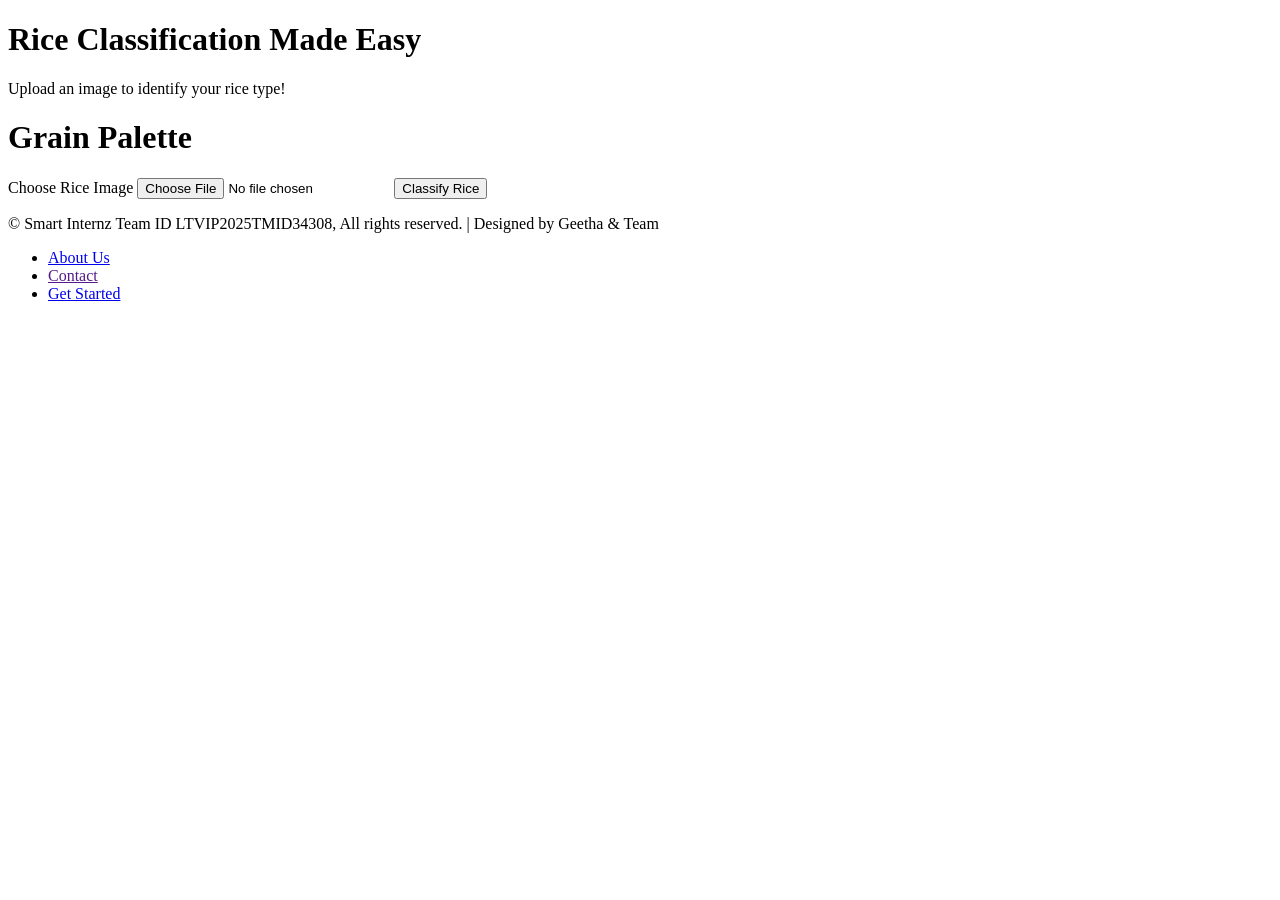
==== index.html @ 06a7347f "Add files via upload" ====
<!DOCTYPE html>
<html>
<head>
    <title>Rice Classifier</title>
    <link rel="stylesheet" href="/static/styles.css">
    <meta name="viewport" content="width=device-width, initial-scale=1.0">
</head>
<body>
    <header class="banner">
        <div class="banner-content">
            <h1>Rice Classification Made Easy</h1>
            <p>Upload an image to identify your rice type!</p>
            </div>
    </header>

    <main class="container">
        <h1>Grain Palette</h1>
        <form method="POST" action="/predict" enctype="multipart/form-data">
            <label for="image-upload" class="file-upload-label">
                Choose Rice Image
                <input type="file" id="image-upload" name="image" accept="image/*" capture="environment" required>
            </label>
            <button type="submit">Classify Rice</button>
        </form>
        <div id="loading-spinner" style="display: none; text-align: center; margin: 20px 0;">
      <div class="spinner"></div>
      <p id="loading-text">Analyzing image... (Free servers may take ~45s to wake up)</p>
    </div>

    <!-- Results Section (hidden by default) -->
    <div id="result-container" style="display: none;">
      <h3>Results:</h3>
      <p><strong>Type:</strong> <span id="result-label"></span></p>
      <p><strong>Confidence:</strong> <span id="result-confidence"></span></p>
      <p><strong>Suggestion:</strong> <span id="result-suggestion"></span></p>
    </div>

    </main>

    <footer class="site-footer">
        <div class="footer-content">
            <p>&copy; Smart Internz Team ID LTVIP2025TMID34308, All rights reserved. | Designed by Geetha & Team</p>
            <ul class="footer-links">
                <li><a href="aboutus.txt">About Us</a></li>
                <li><a href="">Contact</a></li>
                <li><a href="getstarted.txt">Get Started</a></li>
            </ul>
        </div>
    </footer>
    <script src="script.js"></script>
</body>
</html>
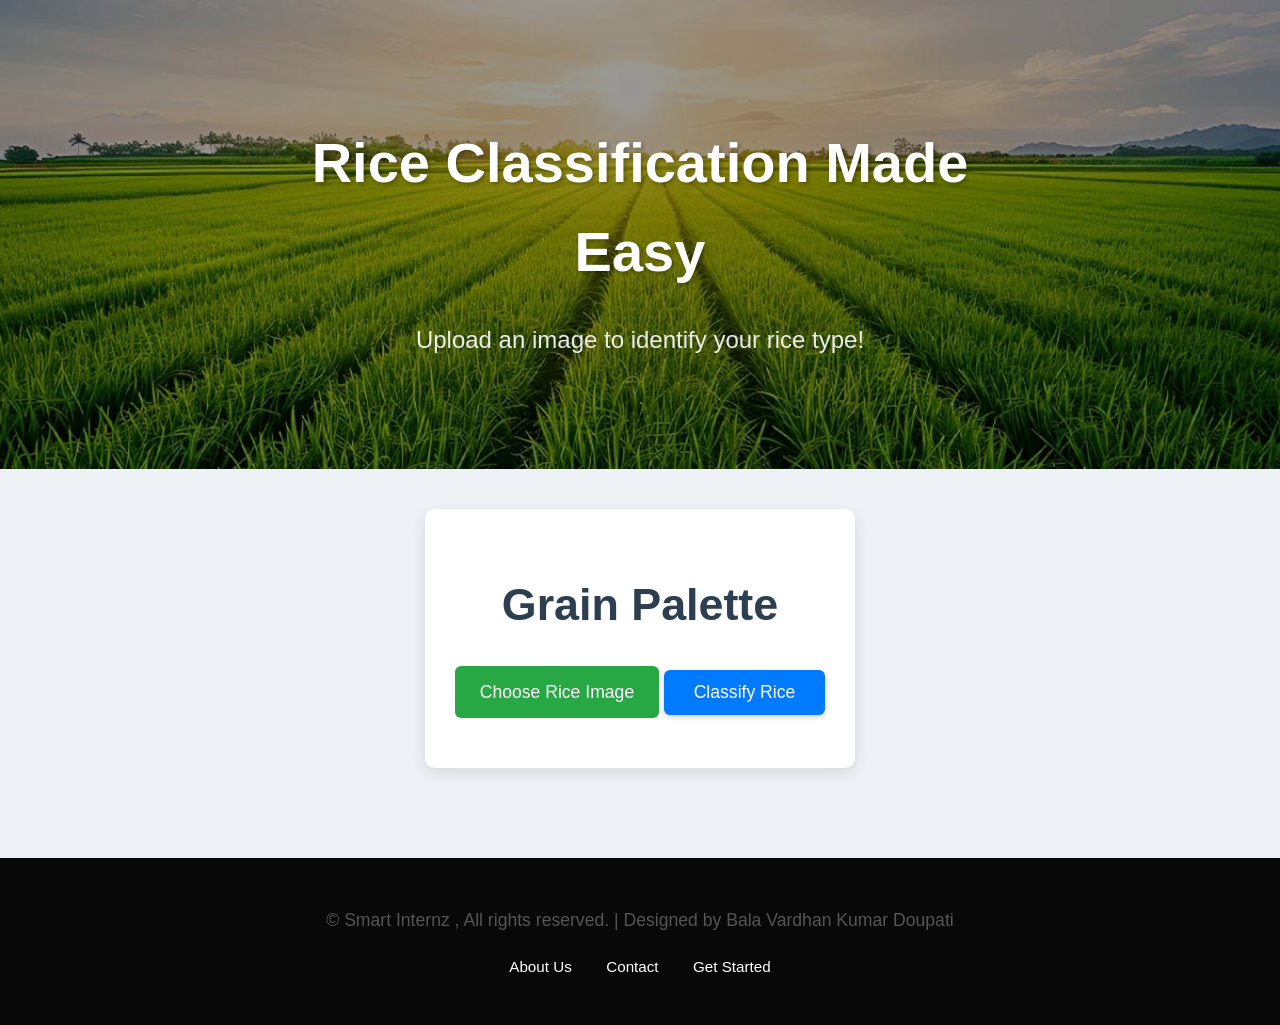
==== commit 52cc4487: "Update index.html" ====
--- a/index.html
+++ b/index.html
@@ -2,7 +2,7 @@
 <html>
 <head>
     <title>Rice Classifier</title>
-    <link rel="stylesheet" href="/static/styles.css">
+    <link rel="stylesheet" href="styles.css">
     <meta name="viewport" content="width=device-width, initial-scale=1.0">
 </head>
 <body>
@@ -39,7 +39,7 @@
 
     <footer class="site-footer">
         <div class="footer-content">
-            <p>&copy; Smart Internz Team ID LTVIP2025TMID34308, All rights reserved. | Designed by Geetha & Team</p>
+            <p>&copy; Smart Internz , All rights reserved. | Designed by Bala Vardhan Kumar Doupati</p>
             <ul class="footer-links">
                 <li><a href="aboutus.txt">About Us</a></li>
                 <li><a href="">Contact</a></li>
@@ -49,4 +49,4 @@
     </footer>
     <script src="script.js"></script>
 </body>
-</html>+</html>
--- a/styles.css
+++ b/styles.css
@@ -0,0 +1,277 @@
+/* General Body & Reset */
+body {
+    font-family: 'Segoe UI', Tahoma, Geneva, Verdana, sans-serif;
+    margin: 0;
+    padding: 0;
+    background-color: #eef1f6; /* Light, calming background */
+    color: #333;
+    line-height: 1.6;
+    display: flex; /* Flexbox for full page layout */
+    flex-direction: column; /* Stack header, main, footer vertically */
+    min-height: 100vh; /* Ensure footer sticks to bottom */
+}
+
+/* Container for Main Content */
+.container {
+    max-width: 900px;
+    margin: 40px auto; /* More vertical space */
+    padding: 30px;
+    background-color: #ffffff;
+    border-radius: 10px; /* Rounded corners */
+    box-shadow: 0 5px 15px rgba(0, 0, 0, 0.1); /* Softer, deeper shadow */
+    text-align: center; /* Center content within container */
+    flex-grow: 1; /* Allow main content to grow and push footer down */
+}
+
+/* Headings */
+h1 {
+    color: #2c3e50; /* Darker, professional blue */
+    font-size: 2.8em; /* Larger main heading */
+    margin-bottom: 25px;
+    text-shadow: 1px 1px 2px rgba(0,0,0,0.05); /* Subtle text shadow */
+}
+
+h2 {
+    color: #34495e; /* Slightly lighter blue */
+    font-size: 2em;
+    margin-top: 25px;
+    margin-bottom: 10px;
+}
+
+h3 {
+    color: #515e6a; /* Even lighter blue */
+    font-size: 1.5em;
+    margin-bottom: 15px;
+}
+
+p {
+    font-size: 1.1em;
+    color: #555;
+    margin-bottom: 20px;
+}
+
+/* Banner Section */
+.banner {
+    background-image: url(banner.jpg); /* Placeholder: REPLACE THIS URL with your actual banner image path */
+    background-size: cover;
+    background-position: center;
+    color: #fff;
+    text-align: center;
+    padding: 80px 20px; /* More vertical padding */
+    position: relative; /* Needed for overlay */
+    overflow: hidden; /* Hide overflow from any overlay effects */
+}
+
+.banner::before {
+    content: '';
+    position: absolute;
+    top: 0;
+    left: 0;
+    width: 100%;
+    height: 100%;
+    background-color: rgba(0, 0, 0, 0.4); /* Darker overlay for better text contrast */
+    z-index: 0; /* Behind content */
+}
+
+.banner-content {
+    position: relative;
+    z-index: 1; /* Ensure text is above overlay */
+    max-width: 800px;
+    margin: 0 auto;
+}
+
+.banner h1 {
+    font-size: 3.5em; /* Larger banner title */
+    margin-bottom: 15px;
+    color: #ffffff; /* Ensure white text on banner */
+    text-shadow: 2px 2px 4px rgba(0,0,0,0.3); /* Stronger text shadow for visibility */
+}
+
+.banner p {
+    font-size: 1.5em; /* Larger banner subtitle */
+    opacity: 0.9;
+    color: #ffffff; /* Ensure white text on banner */
+    margin-bottom: 30px;
+}
+
+/* Form Elements (Index Page) */
+.file-upload-label {
+    display: inline-block;
+    background-color: #28a745; /* Green for "Choose File" */
+    color: #fff;
+    padding: 12px 25px;
+    border-radius: 6px;
+    cursor: pointer;
+    font-size: 1.1em;
+    transition: background-color 0.3s ease, transform 0.2s ease;
+    margin-bottom: 20px; /* Space before button */
+}
+
+.file-upload-label:hover {
+    background-color: #218838;
+    transform: translateY(-2px);
+}
+
+#image-upload {
+    display: none; /* Hide the default file input */
+}
+
+button[type="submit"] {
+    background-color: #007bff; /* Blue for "Classify" */
+    color: white;
+    padding: 12px 30px;
+    border: none;
+    border-radius: 6px;
+    cursor: pointer;
+    font-size: 1.1em;
+    transition: background-color 0.3s ease, transform 0.2s ease;
+    box-shadow: 0 2px 5px rgba(0, 0, 0, 0.2);
+}
+
+button[type="submit"]:hover {
+    background-color: #0056b3;
+    transform: translateY(-2px);
+}
+
+/* Image Display (Result Page) */
+.result-image {
+    max-width: 100%; /* Ensure image scales down */
+    height: auto; /* Maintain aspect ratio */
+    max-height: 300px; /* Limit height for large images */
+    border: 5px solid #ddd; /* Light border */
+    border-radius: 8px;
+    box-shadow: 0 4px 10px rgba(0, 0, 0, 0.15); /* Nicer shadow */
+    margin-top: 20px;
+    margin-bottom: 20px;
+}
+
+/* Try Another Button (Result Page) */
+.back-button {
+    display: inline-block;
+    background-color: #6c757d; /* Gray for "Try Another" */
+    color: #fff;
+    padding: 10px 20px;
+    text-decoration: none;
+    border-radius: 5px;
+    font-weight: bold;
+    transition: background-color 0.3s ease, transform 0.2s ease;
+    margin-top: 25px; /* Space from content above */
+}
+
+.back-button:hover {
+    background-color: #5a6268;
+    transform: translateY(-2px);
+}
+
+
+/* Footer Styles */
+.site-footer {
+    background-color: #080808; /* Dark blue matching headings */
+    color: #ffffff; /* Light gray text */
+    padding: 30px 20px;
+    text-align: center;
+    margin-top: 50px; /* Space between main content and footer */
+}
+
+.footer-content {
+    max-width: 1200px;
+    margin: 0 auto;
+}
+
+.footer-links {
+    list-style: none;
+    padding: 0;
+    margin-top: 15px;
+}
+
+.footer-links li {
+    display: inline-block; /* Use inline-block for spacing */
+    margin: 0 15px;
+}
+
+.footer-links a {
+    color: #ffffff;
+    text-decoration: none;
+    font-size: 0.95em;
+    transition: color 0.3s ease;
+}
+
+.footer-links a:hover {
+    color: #3498db; /* Highlight on hover */
+}
+
+/* Responsive Adjustments */
+@media (max-width: 768px) {
+    .container {
+        margin: 20px auto;
+        padding: 20px;
+    }
+
+    h1 {
+        font-size: 2.2em;
+    }
+
+    .banner {
+        padding: 60px 15px;
+    }
+
+    .banner h1 {
+        font-size: 2.5em;
+    }
+
+    .banner p {
+        font-size: 1.2em;
+    }
+
+    .footer-links li {
+        display: block; /* Stack links vertically on small screens */
+        margin: 8px 0;
+    }
+
+    .file-upload-label,
+    button[type="submit"] {
+        width: 100%; /* Full width buttons on small screens */
+        margin-left: 0;
+        margin-right: 0;
+    }
+}
+
+@media (max-width: 480px) {
+    h1 {
+        font-size: 1.8em;
+    }
+
+    h2 {
+        font-size: 1.5em;
+    }
+
+    .banner h1 {
+        font-size: 2em;
+    }
+
+    .banner p {
+        font-size: 1em;
+    }
+
+    .container {
+        padding: 15px;
+    }
+}
+
+/* ... All your existing CSS rules ... */
+
+/* ================= PASTE AT THE VERY BOTTOM ================= */
+.spinner {
+  width: 40px;
+  height: 40px;
+  margin: 0 auto 10px;
+  border: 4px solid #f3f3f3;
+  border-top: 4px solid #2ecc71; /* Green accent */
+  border-radius: 50%;
+  animation: spin 1s linear infinite;
+}
+
+@keyframes spin {
+  0% { transform: rotate(0deg); }
+  100% { transform: rotate(360deg); }
+}
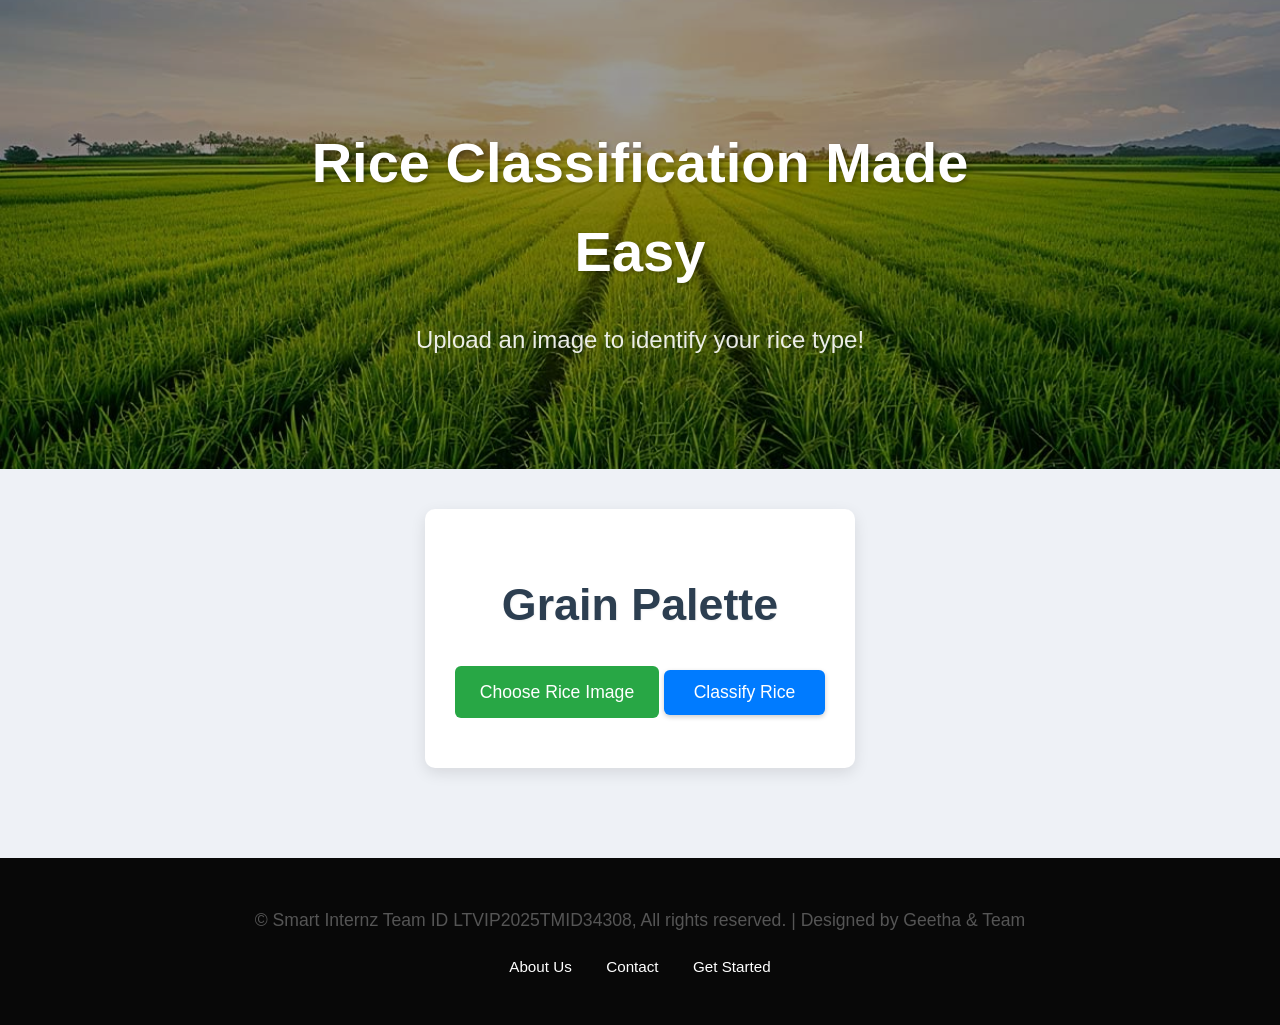
==== commit f1a8c60e: "Update index.html" ====
--- a/index.html
+++ b/index.html
@@ -10,36 +10,40 @@
         <div class="banner-content">
             <h1>Rice Classification Made Easy</h1>
             <p>Upload an image to identify your rice type!</p>
-            </div>
+        </div>
     </header>
 
     <main class="container">
         <h1>Grain Palette</h1>
-        <form method="POST" action="/predict" enctype="multipart/form-data">
+        
+        <!-- CRITICAL FIX: Removed action="/predict" and added id="upload-form" -->
+        <form id="upload-form">
             <label for="image-upload" class="file-upload-label">
                 Choose Rice Image
                 <input type="file" id="image-upload" name="image" accept="image/*" capture="environment" required>
             </label>
-            <button type="submit">Classify Rice</button>
+            <button type="submit" id="submit-btn">Classify Rice</button>
         </form>
+        
+        <!-- Loading Spinner -->
         <div id="loading-spinner" style="display: none; text-align: center; margin: 20px 0;">
-      <div class="spinner"></div>
-      <p id="loading-text">Analyzing image... (Free servers may take ~45s to wake up)</p>
-    </div>
+            <div class="spinner"></div>
+            <p id="loading-text">Analyzing image... (Free servers may take ~45s to wake up)</p>
+        </div>
 
-    <!-- Results Section (hidden by default) -->
-    <div id="result-container" style="display: none;">
-      <h3>Results:</h3>
-      <p><strong>Type:</strong> <span id="result-label"></span></p>
-      <p><strong>Confidence:</strong> <span id="result-confidence"></span></p>
-      <p><strong>Suggestion:</strong> <span id="result-suggestion"></span></p>
-    </div>
+        <!-- Results Section (hidden by default) -->
+        <div id="result-container" style="display: none; text-align: center; margin-top: 20px;">
+            <h3 style="color: #2ecc71;">Prediction Results:</h3>
+            <p><strong>Type:</strong> <span id="result-label"></span></p>
+            <p><strong>Confidence:</strong> <span id="result-confidence"></span></p>
+            <p><strong>Suggestion:</strong> <span id="result-suggestion"></span></p>
+        </div>
 
     </main>
 
     <footer class="site-footer">
         <div class="footer-content">
-            <p>&copy; Smart Internz , All rights reserved. | Designed by Bala Vardhan Kumar Doupati</p>
+            <p>&copy; Smart Internz Team ID LTVIP2025TMID34308, All rights reserved. | Designed by Geetha & Team</p>
             <ul class="footer-links">
                 <li><a href="aboutus.txt">About Us</a></li>
                 <li><a href="">Contact</a></li>
@@ -47,6 +51,8 @@
             </ul>
         </div>
     </footer>
+    
+    <!-- This links to the Javascript file below -->
     <script src="script.js"></script>
 </body>
 </html>
